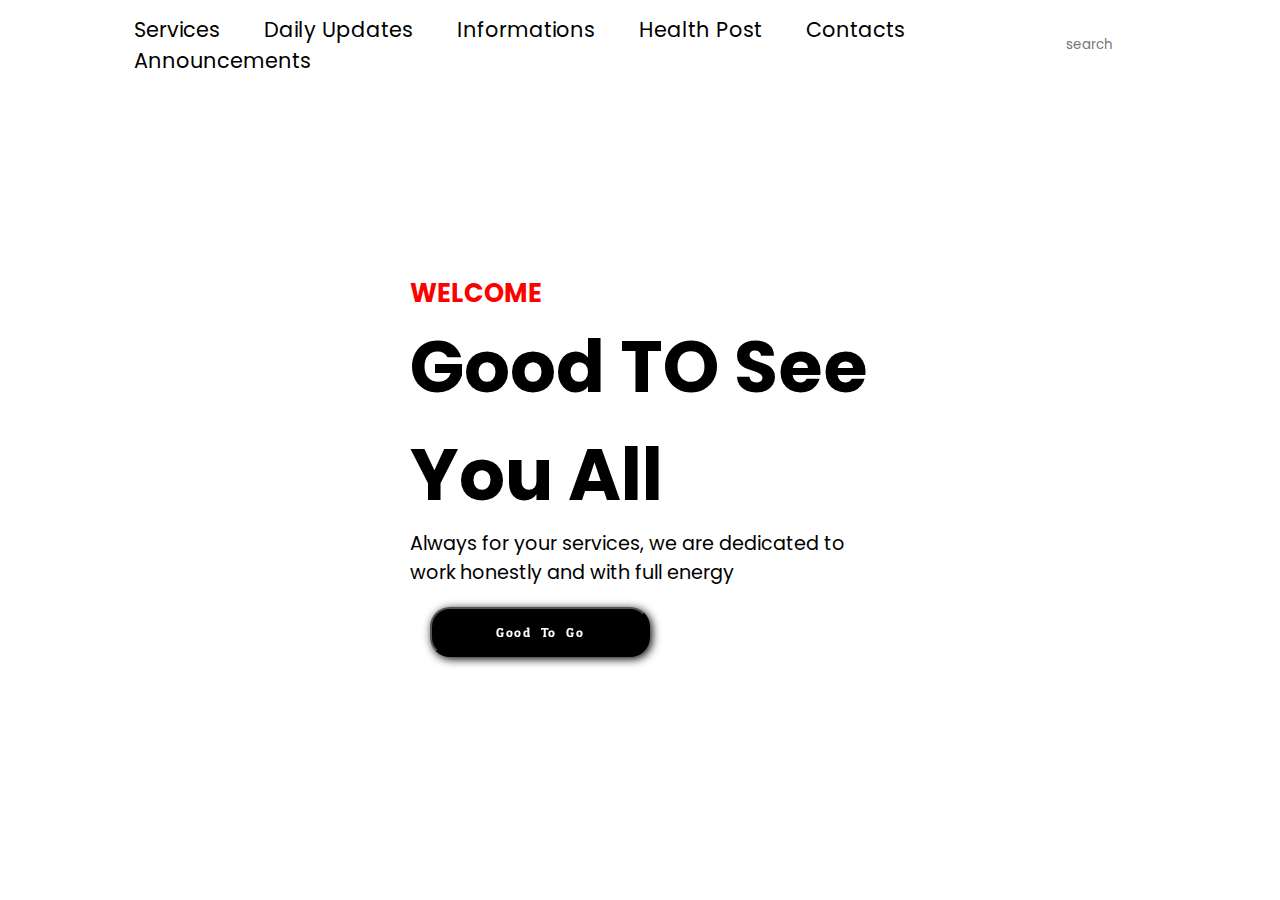
==== index.html @ 11fa2607 "Add files via upload" ====
<!DOCTYPE html>
<html lang="en">
<head>
    <meta charset="UTF-8">
    <meta name="viewport" content="width=device-width, initial-scale=1.0">
    <link rel="stylesheet" href="https://cdnjs.cloudflare.com/ajax/libs/font-awesome/6.5.1/css/all.min.css">
    <link rel="stylesheet" href="https://unpkg.com/aos@next/dist/aos.css" />
    <link rel="stylesheet" href="style.css">
    <title>Fulhera Muncipality</title>
</head>
<body>
    <nav>
        <div class="wrapper">
            <div class="nav-container">
                <img src="" alt="">
                <div class="links">
                    <a href="">Services</a>
                    <a href="">Daily Updates</a>
                    <a href="">Informations</a>
                    <a href="">Health Post</a>
                    <a href="">Contacts</a>
                    <a href="">Announcements</a>
                </div>
                <div class="search">
                    <input type="search" placeholder="search">
                    <i class="fa-solid fa-magnifying-glass"></i>
                </div>
            </div>
        </nav>
        </div>

<!-- Landing Page -->
<section class="landingpage">
    <div class="content">
        <div class="heading" data="fade-right" data-aos-duration="2000">
            <h3> WELCOME</h3>
            <h1>Good TO See You All</h1>
            <p>Always for your services, we are dedicated to work honestly and with full energy</p>
            <button  data-aos="fade-right" data-aos-duration="2000" data-aos-delay="00">Good To Go</button>
        </div>           
       
</section>


<script src="https://unpkg.com/aos@next/dist/aos.js"></script>
<script>
  AOS.init();
</script>
</body>
</html>
---- style.css ----
@import url('https://fonts.googleapis.com/css2?family=Inconsolata:wght@400;500;600&family=Lemon&family=Patua+One&family=Poppins:wght@200;400;500;600;700;800;900&display=swap');
*{
    padding: 0;
    margin: 0;
    font-family: 'Poppins', sans-serif;
    box-sizing: border-box;
}

body{
    width: 100%;
    overflow-x: hidden;
    height: auto;
    position: relative;
    background-color: white;
}

/* nav{
    z-index: 10;
    position: sticky;
    top: 0;
    margin-top: 10px;
    
} */
nav .wrapper{
    position: absolute;
    top: 0;
    height: 10vh;
    width: 100%;
}

nav .nav-container{
    width: 100%;
    height: 100%;
    margin:  0 60px;
    position: relative;
    display: flex;
    justify-content: space-around;
    align-items: center;
}

nav .nav-container img{
    width: 60px;
}

nav .nav-container .links a{
    font-size: 1.3rem;
    color: black;
    text-decoration: none;
    margin: 0 20px;
    transition: 0.2s linear;
}

nav .nav-container .links a:hover{
    color: rgb(124, 123, 123);
    
}

nav .nav-container .search {
    width: 320px;
    box-shadow: 1px 1px 20px white;
    height: 5vh;
    display: flex;
    border-radius: 20px;
    overflow: hidden;
    border: 1px solid white;
}
nav .nav-container .search input{
    width: 86%;
    padding-left: 15px;
    font-size: 1    rem;
    height: 100%;
    background-color: transparent;
    color: white;
    border: none;
    outline: none;   
}
nav .nav-container .search i{
    color: white;
    display: flex;
    justify-content: center;
    align-items: center;
    font-size: 1.4rem;
    width: 14%;
    cursor: pointer;
    height: 100%;
}

section{
    width: 100%;
    height: 100vh;
    overflow: hidden;

}

/* landing page */

.landingpage{
   
   
    background-image: url('build.jpg');
    background-size: cover;
    background-position: center;
    background-repeat: no-repeat;

    display: flex;
    justify-content: center;
    align-items: center;
}

.landingpage .content{
    display: flex;
    margin-top: 150px;
    justify-content: space-around;
    align-items: center;
}

.landingpage .content .heading{
    margin-top: -100px;
    max-width:460px ;
    width: 100%;
}

.landingpage .content .heading h3{
    color: red;
    font-size: 1.6rem;
}   
.landingpage .content .heading h1{
    color: black;
    line-height: -2rem;
    font-size: 4.5rem;
}
.landingpage .content .heading p{
    color: black;
    font-size: 1.2rem;
}
.landingpage .content .heading button{
    width: 220px;
    height: 50px;
    margin: 20px;
    cursor: pointer;
    box-shadow: 2px 2px 10px black;
    letter-spacing: 1.5px;
    word-spacing: 5px;
    background: black;
    color: white;
    border-radius: 20px;
    font-family: 'Patua One', serif;
    transition: 0.5s linear;
}

.landingpage .content .heading button:hover{
    scale: 1.05;
}

.landingpage .content .image img{
    width: 800px;
    transform: rotate(40deg);
}
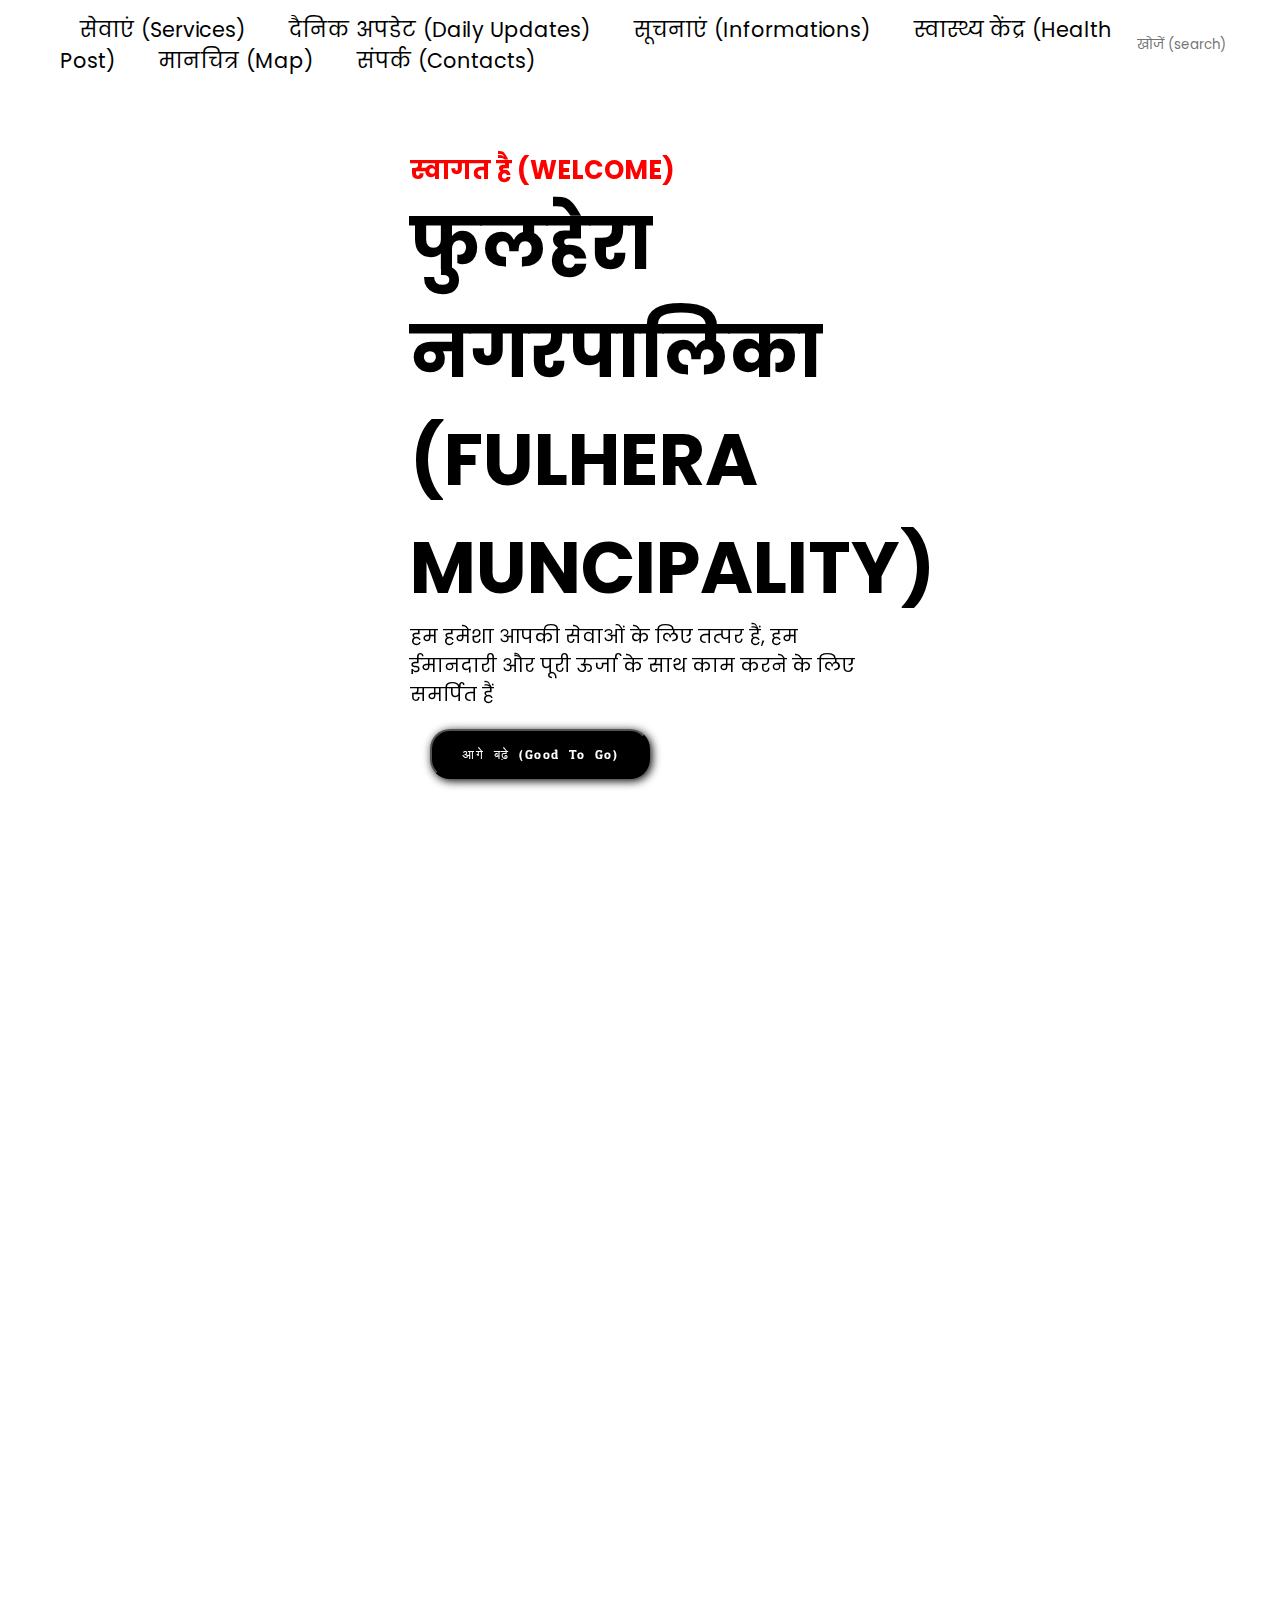
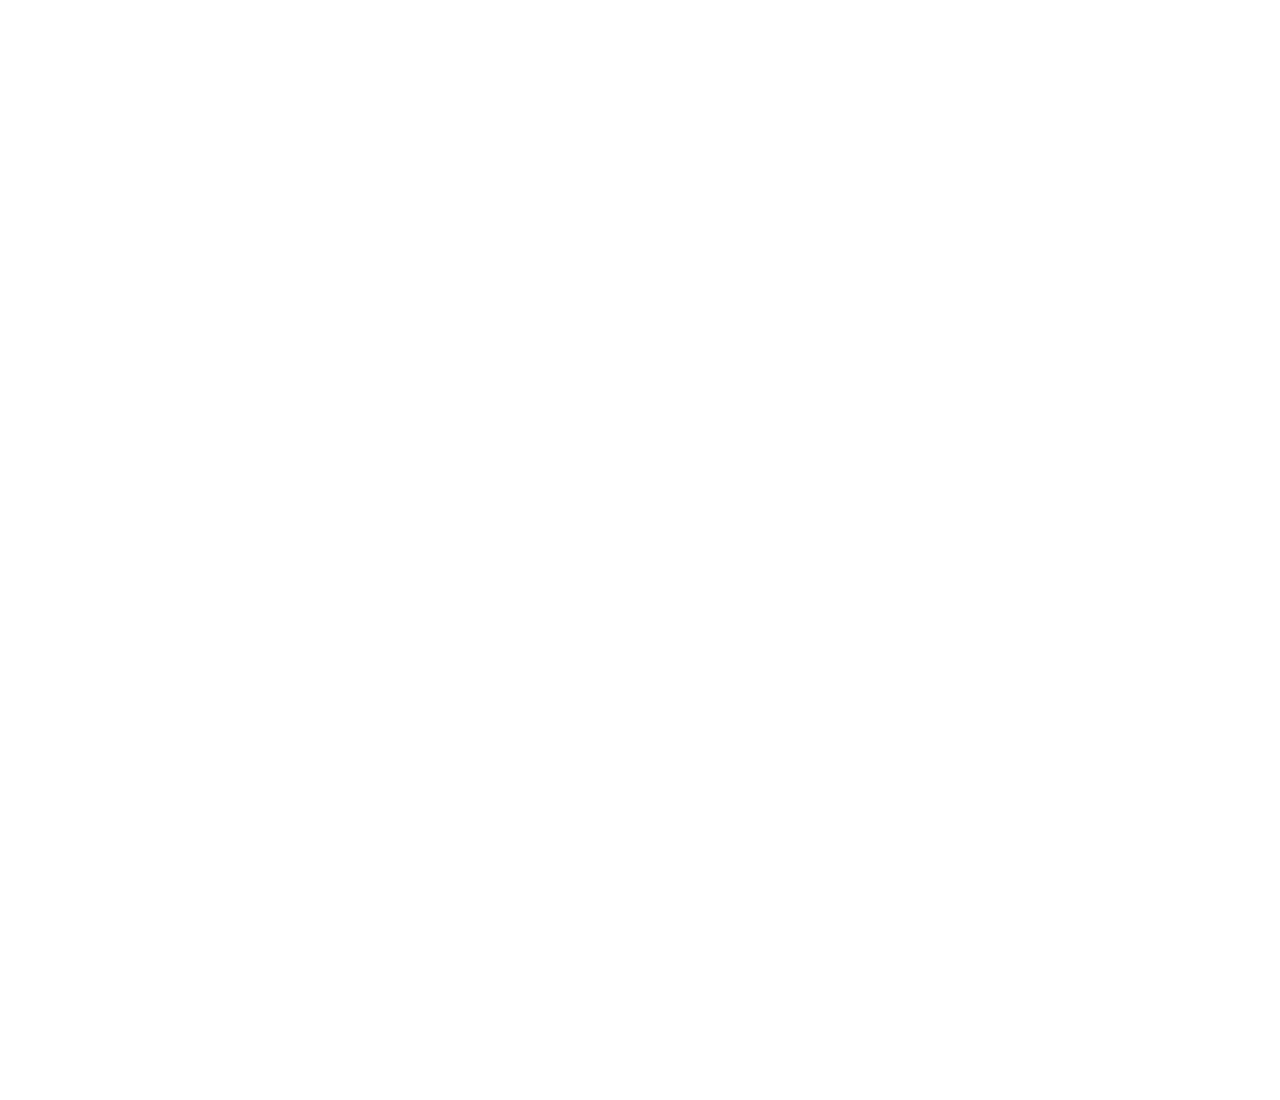
==== commit 5cb79c57: "Add files via upload" ====
--- a/index.html
+++ b/index.html
@@ -1,50 +1,126 @@
 <!DOCTYPE html>
 <html lang="en">
+
 <head>
-    <meta charset="UTF-8">
-    <meta name="viewport" content="width=device-width, initial-scale=1.0">
-    <link rel="stylesheet" href="https://cdnjs.cloudflare.com/ajax/libs/font-awesome/6.5.1/css/all.min.css">
-    <link rel="stylesheet" href="https://unpkg.com/aos@next/dist/aos.css" />
-    <link rel="stylesheet" href="style.css">
-    <title>Fulhera Muncipality</title>
+  <meta charset="UTF-8">
+  <meta name="viewport" content="width=device-width, initial-scale=1.0">
+  <link rel="stylesheet" href="https://cdnjs.cloudflare.com/ajax/libs/font-awesome/6.5.1/css/all.min.css">
+  <link rel="stylesheet" href="https://unpkg.com/aos@next/dist/aos.css" />
+  <link rel="stylesheet" href="style.css">
+  <title>फुलहेरा नगरपालिका (Fulhera Muncipality)</title>
 </head>
+
 <body>
-    <nav>
-        <div class="wrapper">
-            <div class="nav-container">
-                <img src="" alt="">
-                <div class="links">
-                    <a href="">Services</a>
-                    <a href="">Daily Updates</a>
-                    <a href="">Informations</a>
-                    <a href="">Health Post</a>
-                    <a href="">Contacts</a>
-                    <a href="">Announcements</a>
-                </div>
-                <div class="search">
-                    <input type="search" placeholder="search">
-                    <i class="fa-solid fa-magnifying-glass"></i>
-                </div>
-            </div>
-        </nav>
+  <nav>
+    <div class="wrapper">
+      <div class="nav-container">
+
+        <div class="links">
+          <a href="" onclick="changeLanguage('hi')">सेवाएं (Services)</a>
+          <a href="" onclick="changeLanguage('hi')">दैनिक अपडेट (Daily Updates)</a>
+          <a href="" onclick="changeLanguage('hi')">सूचनाएं (Informations)</a>
+          <a href="" onclick="changeLanguage('hi')">स्वास्थ्य केंद्र (Health Post)</a>
+          <a href="" onclick="changeLanguage('hi')">मानचित्र (Map)</a>
+          <a href="" onclick="changeLanguage('hi')">संपर्क (Contacts)</a>
+
         </div>
+        <div class="search">
+          <input type="search" placeholder="खोजें (search)">
+          <i class="fa-solid fa-magnifying-glass"></i>
+        </div>
+      </div>
+    </div>
+  </nav>
 
-<!-- Landing Page -->
-<section class="landingpage">
+  <section class="landingpage">
     <div class="content">
-        <div class="heading" data="fade-right" data-aos-duration="2000">
-            <h3> WELCOME</h3>
-            <h1>Good TO See You All</h1>
-            <p>Always for your services, we are dedicated to work honestly and with full energy</p>
-            <button  data-aos="fade-right" data-aos-duration="2000" data-aos-delay="00">Good To Go</button>
-        </div>           
-       
-</section>
+      <div class="heading" data-aos="fade-right" data-aos-duration="2000">
+        <h3>स्वागत है (WELCOME)</h3>
+        <h1>फुलहेरा नगरपालिका (FULHERA MUNCIPALITY)</h1>
+        <p>हम हमेशा आपकी सेवाओं के लिए तत्पर हैं, हम ईमानदारी और पूरी ऊर्जा के साथ काम करने के लिए समर्पित हैं</p>
+        <button data-aos="fade-right" data-aos-duration="2000" data-aos-delay="00">आगे बढ़े (Good To Go)</button>
+      </div>
+    </section>
+
+    <section class="aboutus">
+      <div class="container">
+        <img src="about.jpg" data-aos="zoom-in" data-aos-duration="1000">
+        <div class="aboutus-content">
+          <h1 data-aos="fade-left" data-aos-duration="1000">हमारे बारे में (About us)</h1>
+          <p data-aos="fade-left" data-aos-duration="1000" data-aos-delay="200">फुलहेरा, ओडिशा, भारत के मध्य में स्थित एक सुरम्य शहर है। इसका नाम संस्कृत शब्द "फूल" (अर्थ फूल) और "हेरा" (अर्थ निवास) से लिया गया है।
+          यह सुंदर नाम शहर की प्राकृतिक सुंदरता को दर्शाता है, जो जीवंत वनस्पतियों और हरी भरी हरियाली की विशेषता है। यह नाम शांतिपूर्ण और सौहार्दपूर्ण निवास का भी प्रतीक है, एक ऐसी जगह जहां लोग फल-फूल सकें। फुलहेरा का नाम इसकी सु idyllic आकर्षण का समापन करता है और 
+          इसकी समृद्ध सांस्कृतिक विरासत और प्राकृतिक वैभव की याद दिलाता है।</p>
+        </div>
+      </div>
+    </section>
 
 
-<script src="https://unpkg.com/aos@next/dist/aos.js"></script>
-<script>
-  AOS.init();
-</script>
+
+
+
+    <section class="details-services">
+      <div class="title">
+        <h1 data-aos="fade-left" data-aos-duration="1000">हम आपको सर्वोत्तम सेवाएं प्रदान करते हैं (We provide you the best services)</h1>
+      </div>
+      <div class="services">
+        <div class="card" data-aos="fade-up" data-aos-duration="1000">
+
+          <div class="discription">
+            <h1> सार्वजनिक सुरक्षा (Public Safety)</h1>
+            <p>आपातकालीन सेवाओं, आपदा तैयारी, सुरक्षा दिशानिर्देशों, सामुदायिक निगरानी कार्यक्रमों और सार्वजनिक अलर्ट के बारे में जानकारी प्रदान करें, ताकि नागरिकों की सुरक्षा और भलाई सुनिश्चित हो सके।</p>
+          </div>
+        </div>
+        <div class="card" data-aos="fade-up" data-aos-duration="1000" data-aos-delay="200">
+
+          <div class="discription">
+            <h1> पारदर्शिता और जवाबदेही (Transparency and Accountability)</h1>
+            <p>सार्वजनिक रिकॉर्ड सुलभ बनाकर और नागरिक निरीक्षण के लिए तंत्र लागू करके विश्वास बढ़ाएं।</p>
+          </div>
+        </div>
+        <div class="card" data-aos="fade-up" data-aos-duration="1000" data-aos-delay="400">
+
+          <div class="discription">
+            <h1> सूचना और संसाधन (Information and Resources)</h1>
+            <p>नागरिकों के लिए मूल्यवान संसाधन प्रदान करें, जिसमें नगरपालिका निर्देशिका, अक्सर पूछे जाने वाले प्रश्न, मानचित्र और ई-लर्निंग सामग्री शामिल हैं।</p>
+          </div>
+        </div>
+        <div class="card" data-aos="fade-up" data-aos-duration="1000" data-aos-delay="600">
+
+          <div class="discription">
+            <h1> ऑनलाइन सेवाएं (Online Services)</h1>
+            <p>ऑनलाइन कई आवश्यक सेवाएं प्रदान करें, जैसे संपत्ति कर भुगतान, जन्म और मृत्यु प्रमाण पत्र आवेदन और शिकायत निवारण।</p>
+          </div>
+        </div>
+      </div>
+    </div>
+
+
+
+    <script src="https://unpkg.com/aos@next/dist/aos.js"></script>
+    <script>
+      AOS.init();
+
+      function changeLanguage(language) {
+        var englishContent = document.querySelectorAll("[lang='en']");
+        var hindiContent = document.querySelectorAll("[lang='hi']");
+
+        if (language === "hindi") {
+          englishContent.forEach(function(element) {
+            element.style.display = "none";
+          });
+          hindiContent.forEach(function(element) {
+            element.style.display = "block";
+          });
+        } else {
+          englishContent.forEach(function(element) {
+            element.style.display = "block";
+          });
+          hindiContent.forEach(function(element) {
+            element.style.display = "none";
+          });
+        }
+      }
+    </script>
 </body>
+
 </html>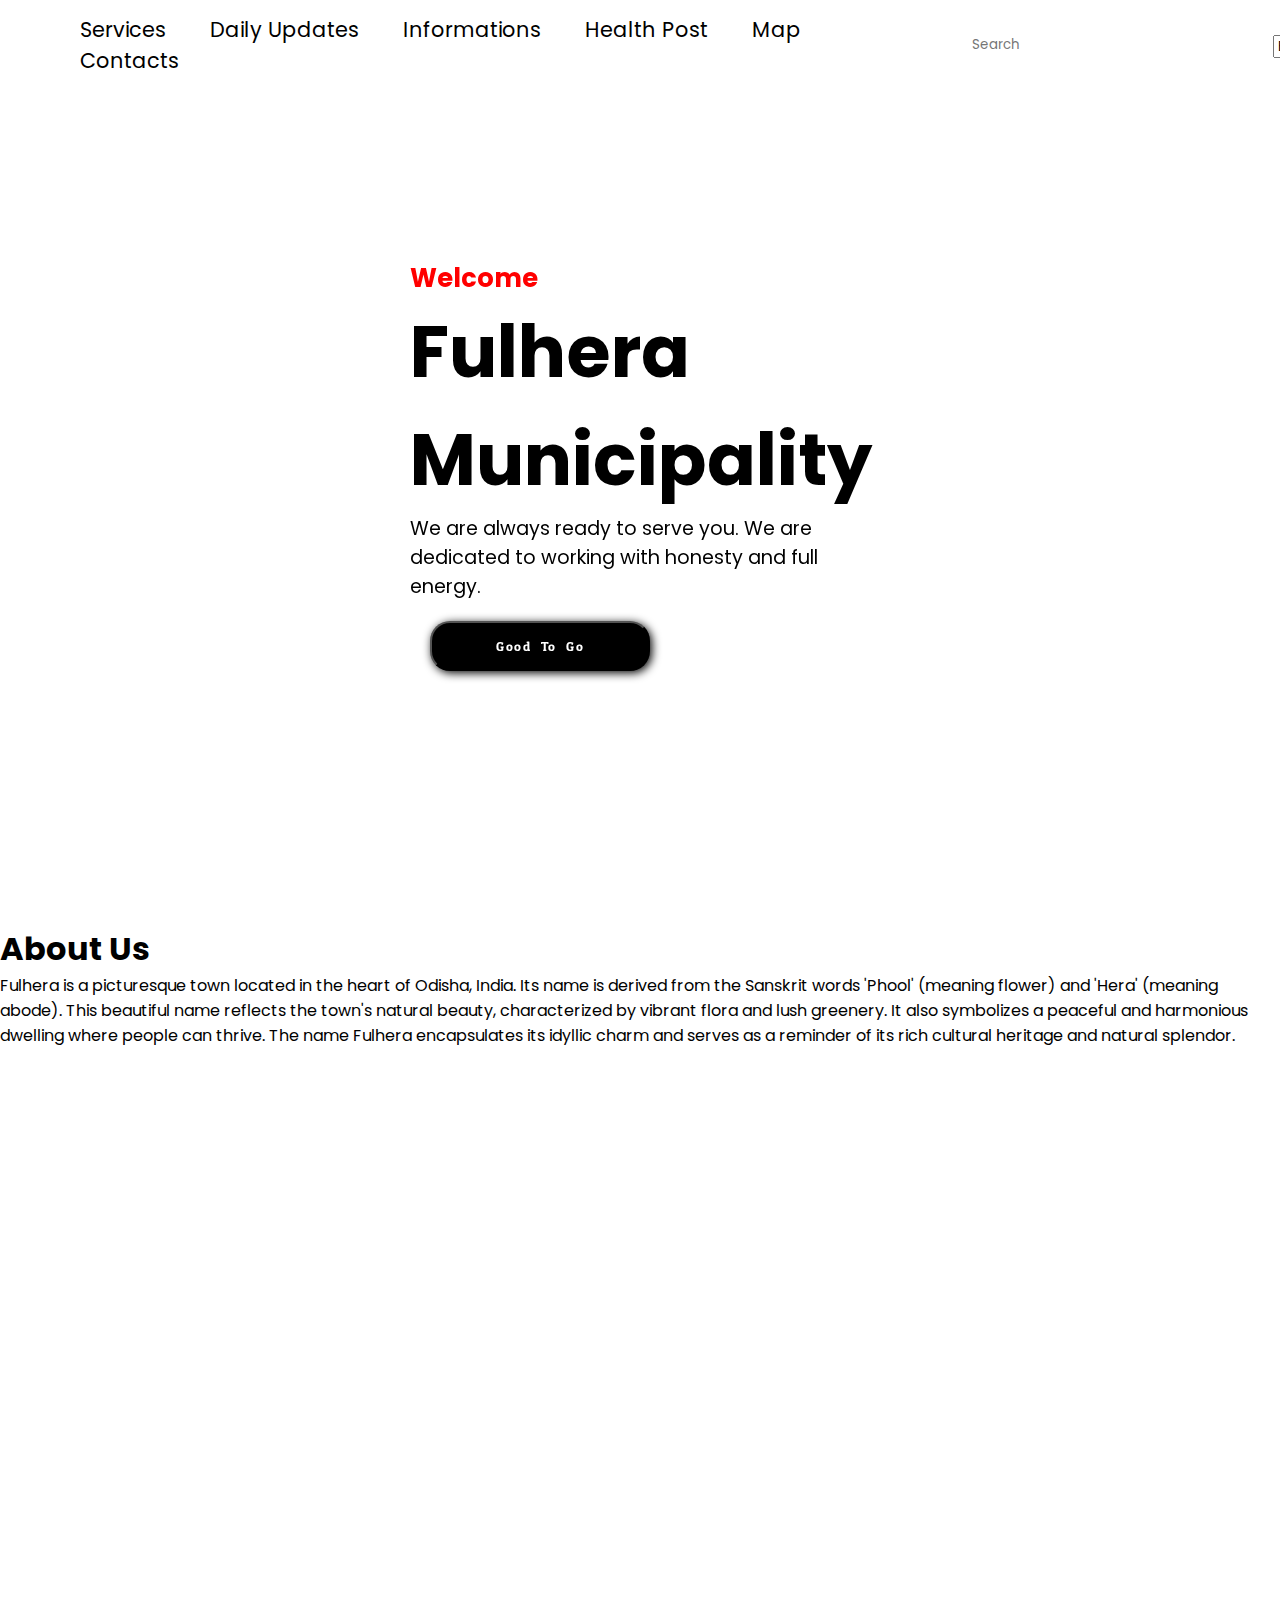
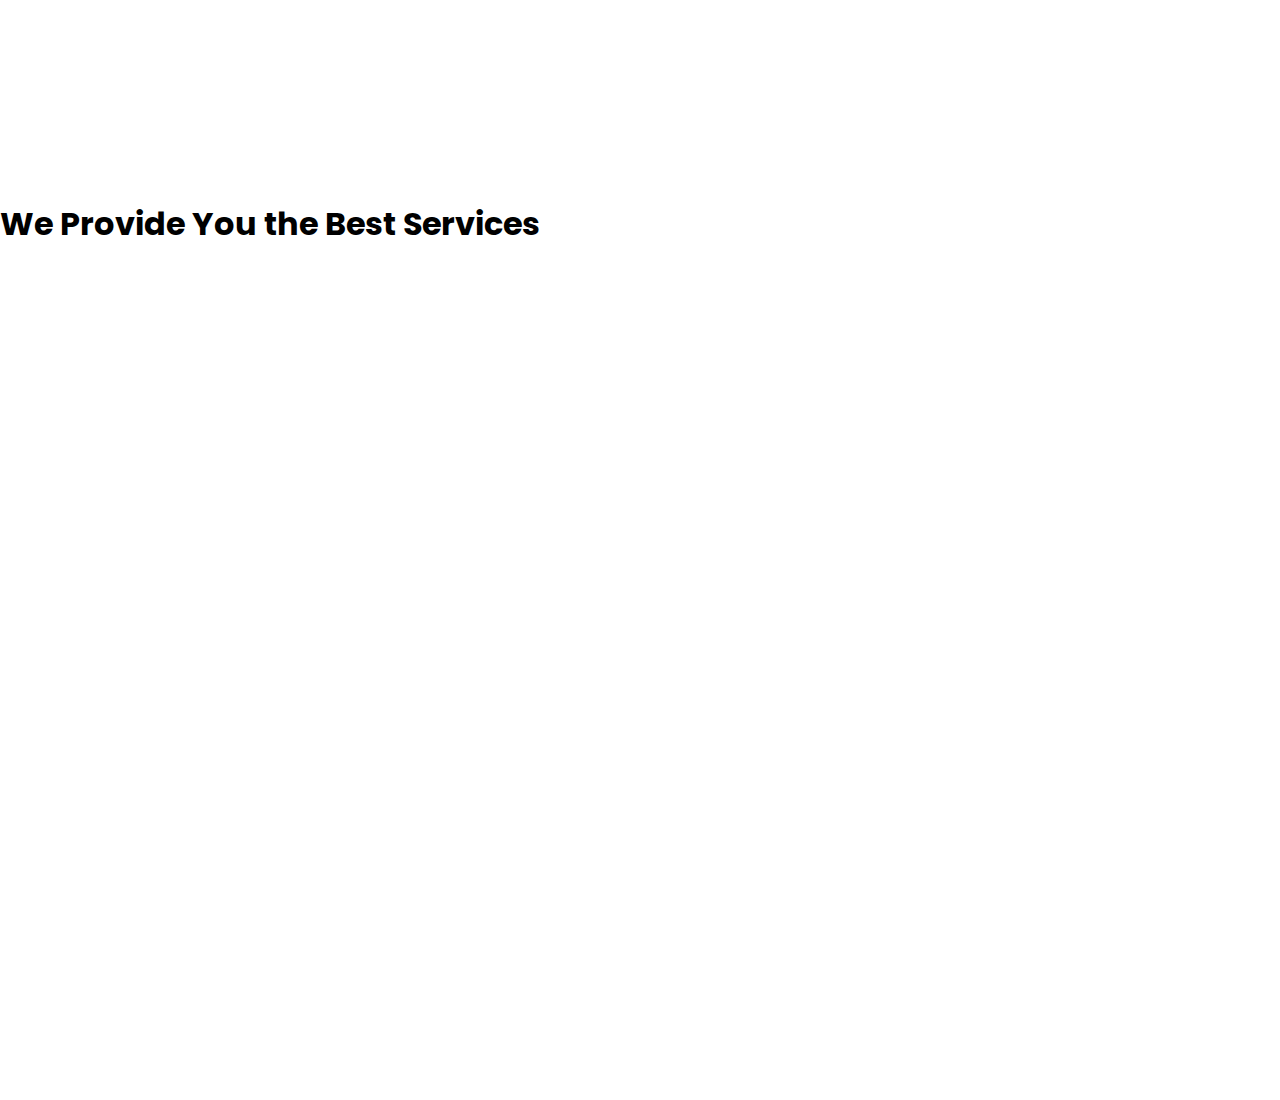
==== commit a0fa4384: "Add files via upload" ====
--- a/index.html
+++ b/index.html
@@ -7,26 +7,30 @@
   <link rel="stylesheet" href="https://cdnjs.cloudflare.com/ajax/libs/font-awesome/6.5.1/css/all.min.css">
   <link rel="stylesheet" href="https://unpkg.com/aos@next/dist/aos.css" />
   <link rel="stylesheet" href="style.css">
-  <title>फुलहेरा नगरपालिका (Fulhera Muncipality)</title>
+  <title>Fulhera Municipality</title>
 </head>
 
 <body>
   <nav>
     <div class="wrapper">
       <div class="nav-container">
-
         <div class="links">
-          <a href="" onclick="changeLanguage('hi')">सेवाएं (Services)</a>
-          <a href="" onclick="changeLanguage('hi')">दैनिक अपडेट (Daily Updates)</a>
-          <a href="" onclick="changeLanguage('hi')">सूचनाएं (Informations)</a>
-          <a href="" onclick="changeLanguage('hi')">स्वास्थ्य केंद्र (Health Post)</a>
-          <a href="" onclick="changeLanguage('hi')">मानचित्र (Map)</a>
-          <a href="" onclick="changeLanguage('hi')">संपर्क (Contacts)</a>
-
+          <a href="#" data-key="services">Services</a>
+          <a href="#" data-key="dailyUpdates">Daily Updates</a>
+          <a href="#" data-key="informations">Informations</a>
+          <a href="#" data-key="healthPost">Health Post</a>
+          <a href="#" data-key="map">Map</a>
+          <a href="#" data-key="contacts">Contacts</a>
         </div>
         <div class="search">
-          <input type="search" placeholder="खोजें (search)">
+          <input type="search" placeholder="Search">
           <i class="fa-solid fa-magnifying-glass"></i>
+        </div>
+        <div class="language-switcher">
+          <select onchange="changeLanguage(this.value)">
+            <option value="en">English</option>
+            <option value="hi">हिंदी</option>
+          </select>
         </div>
       </div>
     </div>
@@ -35,92 +39,65 @@
   <section class="landingpage">
     <div class="content">
       <div class="heading" data-aos="fade-right" data-aos-duration="2000">
-        <h3>स्वागत है (WELCOME)</h3>
-        <h1>फुलहेरा नगरपालिका (FULHERA MUNCIPALITY)</h1>
-        <p>हम हमेशा आपकी सेवाओं के लिए तत्पर हैं, हम ईमानदारी और पूरी ऊर्जा के साथ काम करने के लिए समर्पित हैं</p>
-        <button data-aos="fade-right" data-aos-duration="2000" data-aos-delay="00">आगे बढ़े (Good To Go)</button>
+        <h3 data-key="welcome">Welcome</h3>
+        <h1 data-key="municipality">Fulhera Municipality</h1>
+        <p data-key="intro">We are always ready to serve you. We are dedicated to working with honesty and full energy.</p>
+        <button data-key="goButton">Good To Go</button>
       </div>
-    </section>
+    </div>
+  </section>
 
-    <section class="aboutus">
-      <div class="container">
-        <img src="about.jpg" data-aos="zoom-in" data-aos-duration="1000">
-        <div class="aboutus-content">
-          <h1 data-aos="fade-left" data-aos-duration="1000">हमारे बारे में (About us)</h1>
-          <p data-aos="fade-left" data-aos-duration="1000" data-aos-delay="200">फुलहेरा, ओडिशा, भारत के मध्य में स्थित एक सुरम्य शहर है। इसका नाम संस्कृत शब्द "फूल" (अर्थ फूल) और "हेरा" (अर्थ निवास) से लिया गया है।
-          यह सुंदर नाम शहर की प्राकृतिक सुंदरता को दर्शाता है, जो जीवंत वनस्पतियों और हरी भरी हरियाली की विशेषता है। यह नाम शांतिपूर्ण और सौहार्दपूर्ण निवास का भी प्रतीक है, एक ऐसी जगह जहां लोग फल-फूल सकें। फुलहेरा का नाम इसकी सु idyllic आकर्षण का समापन करता है और 
-          इसकी समृद्ध सांस्कृतिक विरासत और प्राकृतिक वैभव की याद दिलाता है।</p>
+  <section class="aboutus">
+    <div class="container">
+      <img src="about.jpg" data-aos="zoom-in" data-aos-duration="1000">
+      <div class="aboutus-content">
+        <h1 data-key="aboutUs">About Us</h1>
+        <p data-key="aboutUsContent">
+          Fulhera is a picturesque town located in the heart of Odisha, India. Its name is derived from the Sanskrit words 'Phool' (meaning flower) and 'Hera' (meaning abode). This beautiful name reflects the town's natural beauty, characterized by vibrant flora and lush greenery. It also symbolizes a peaceful and harmonious dwelling where people can thrive. The name Fulhera encapsulates its idyllic charm and serves as a reminder of its rich cultural heritage and natural splendor.
+        </p>
+      </div>
+    </div>
+  </section>
+
+  <section class="details-services">
+    <div class="title">
+      <h1 data-key="servicesTitle">We Provide You the Best Services</h1>
+    </div>
+    <div class="services">
+      <div class="card" data-aos="fade-up" data-aos-duration="1000">
+        <div class="discription">
+          <h1 data-key="publicSafety">Public Safety</h1>
+          <p data-key="publicSafetyContent">Provide information about emergency services, disaster preparedness, safety guidelines, community monitoring programs, and public alerts to ensure the safety and well-being of citizens.</p>
         </div>
       </div>
-    </section>
-
-
-
-
-
-    <section class="details-services">
-      <div class="title">
-        <h1 data-aos="fade-left" data-aos-duration="1000">हम आपको सर्वोत्तम सेवाएं प्रदान करते हैं (We provide you the best services)</h1>
+      <div class="card" data-aos="fade-up" data-aos-duration="1000" data-aos-delay="200">
+        <div class="discription">
+          <h1 data-key="transparency">Transparency and Accountability</h1>
+          <p data-key="transparencyContent">Build trust by making public records accessible and implementing mechanisms for citizen oversight.</p>
+        </div>
       </div>
-      <div class="services">
-        <div class="card" data-aos="fade-up" data-aos-duration="1000">
-
-          <div class="discription">
-            <h1> सार्वजनिक सुरक्षा (Public Safety)</h1>
-            <p>आपातकालीन सेवाओं, आपदा तैयारी, सुरक्षा दिशानिर्देशों, सामुदायिक निगरानी कार्यक्रमों और सार्वजनिक अलर्ट के बारे में जानकारी प्रदान करें, ताकि नागरिकों की सुरक्षा और भलाई सुनिश्चित हो सके।</p>
-          </div>
+      <div class="card" data-aos="fade-up" data-aos-duration="1000" data-aos-delay="400">
+        <div class="discription">
+          <h1 data-key="infoResources">Information and Resources</h1>
+          <p data-key="infoResourcesContent">Provide valuable resources for citizens, including a municipal directory, FAQs, maps, and e-learning materials.</p>
         </div>
-        <div class="card" data-aos="fade-up" data-aos-duration="1000" data-aos-delay="200">
-
-          <div class="discription">
-            <h1> पारदर्शिता और जवाबदेही (Transparency and Accountability)</h1>
-            <p>सार्वजनिक रिकॉर्ड सुलभ बनाकर और नागरिक निरीक्षण के लिए तंत्र लागू करके विश्वास बढ़ाएं।</p>
-          </div>
-        </div>
-        <div class="card" data-aos="fade-up" data-aos-duration="1000" data-aos-delay="400">
-
-          <div class="discription">
-            <h1> सूचना और संसाधन (Information and Resources)</h1>
-            <p>नागरिकों के लिए मूल्यवान संसाधन प्रदान करें, जिसमें नगरपालिका निर्देशिका, अक्सर पूछे जाने वाले प्रश्न, मानचित्र और ई-लर्निंग सामग्री शामिल हैं।</p>
-          </div>
-        </div>
-        <div class="card" data-aos="fade-up" data-aos-duration="1000" data-aos-delay="600">
-
-          <div class="discription">
-            <h1> ऑनलाइन सेवाएं (Online Services)</h1>
-            <p>ऑनलाइन कई आवश्यक सेवाएं प्रदान करें, जैसे संपत्ति कर भुगतान, जन्म और मृत्यु प्रमाण पत्र आवेदन और शिकायत निवारण।</p>
-          </div>
+      </div>
+      <div class="card" data-aos="fade-up" data-aos-duration="1000" data-aos-delay="600">
+        <div class="discription">
+          <h1 data-key="onlineServices">Online Services</h1>
+          <p data-key="onlineServicesContent">Offer various essential services online, such as property tax payments, birth and death certificate applications, and grievance redressal.</p>
         </div>
       </div>
     </div>
+  </section>
 
-
-
-    <script src="https://unpkg.com/aos@next/dist/aos.js"></script>
-    <script>
-      AOS.init();
-
-      function changeLanguage(language) {
-        var englishContent = document.querySelectorAll("[lang='en']");
-        var hindiContent = document.querySelectorAll("[lang='hi']");
-
-        if (language === "hindi") {
-          englishContent.forEach(function(element) {
-            element.style.display = "none";
-          });
-          hindiContent.forEach(function(element) {
-            element.style.display = "block";
-          });
-        } else {
-          englishContent.forEach(function(element) {
-            element.style.display = "block";
-          });
-          hindiContent.forEach(function(element) {
-            element.style.display = "none";
-          });
-        }
-      }
-    </script>
+  <script src="https://unpkg.com/aos@next/dist/aos.js"></script>
+  <script>
+    AOS.init();
+  </script>
+  <script>
+  </script>
 </body>
 
-</html>+</html>
+
